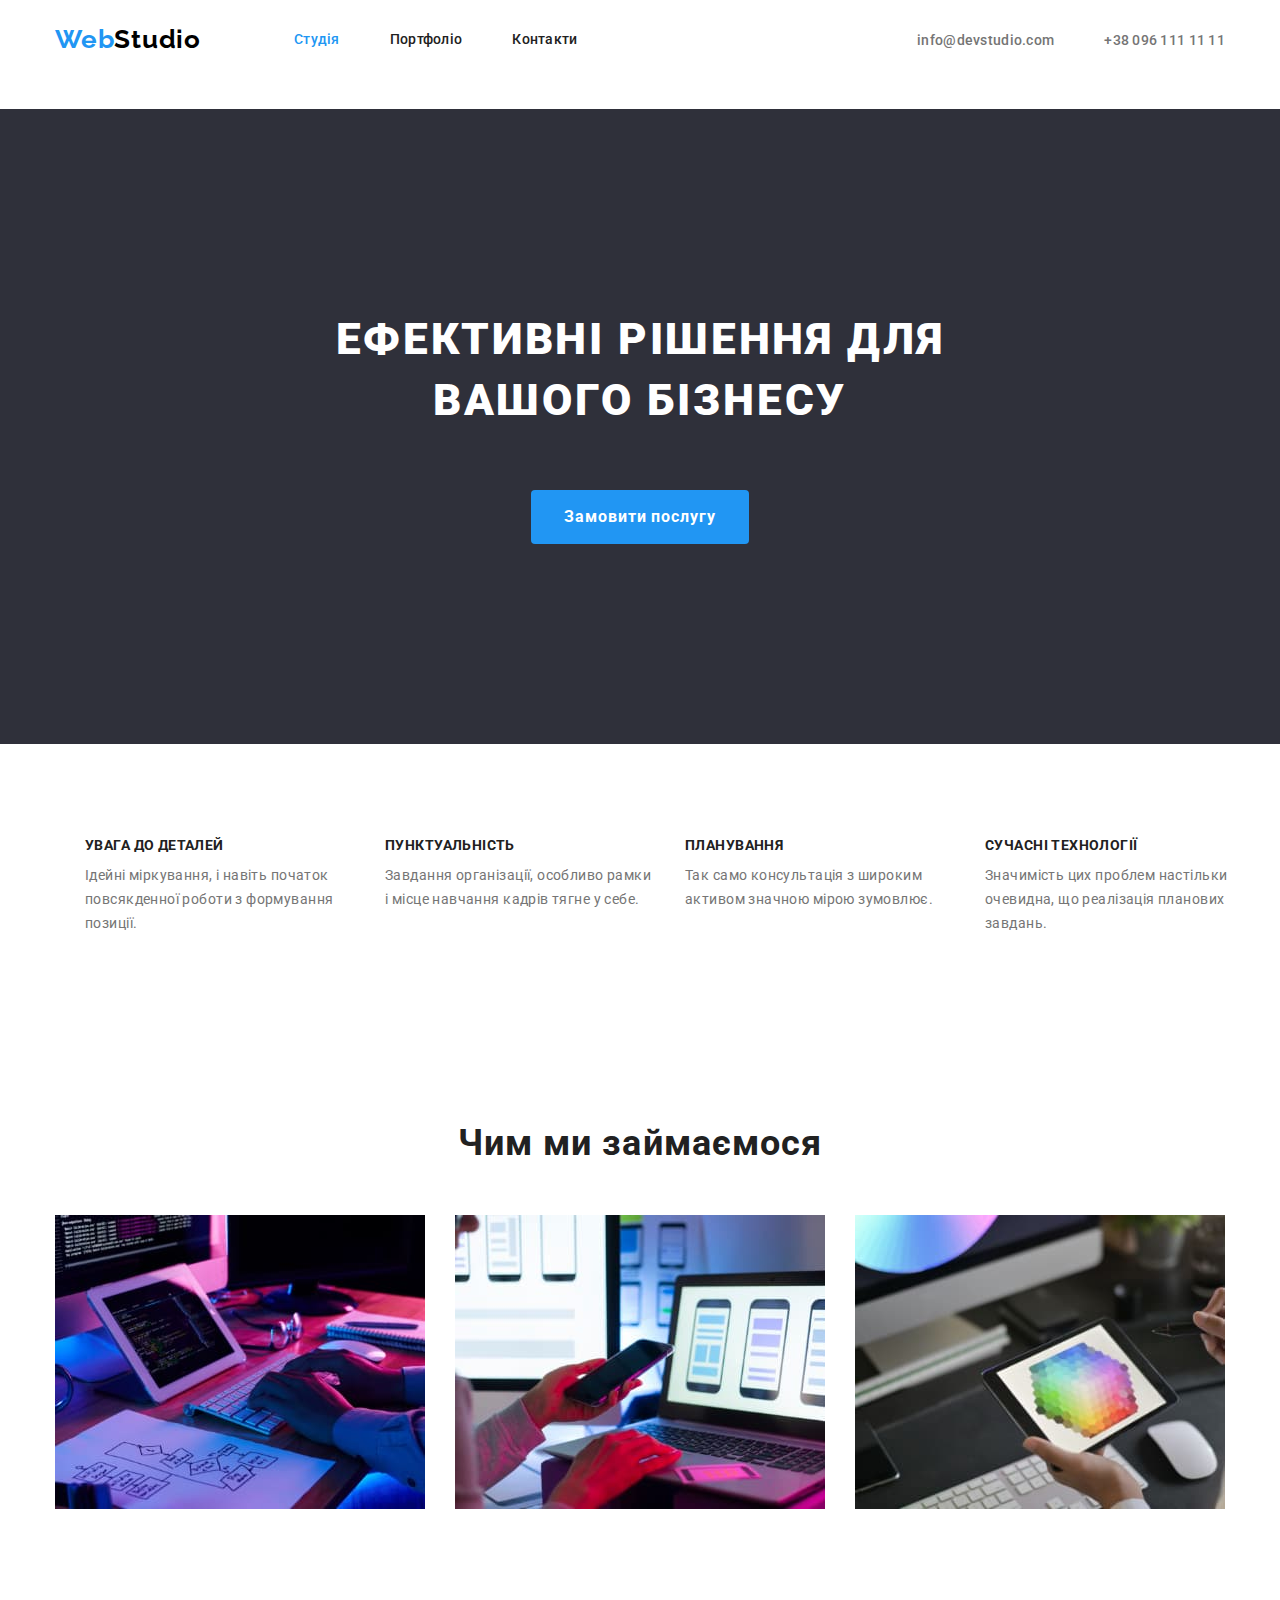
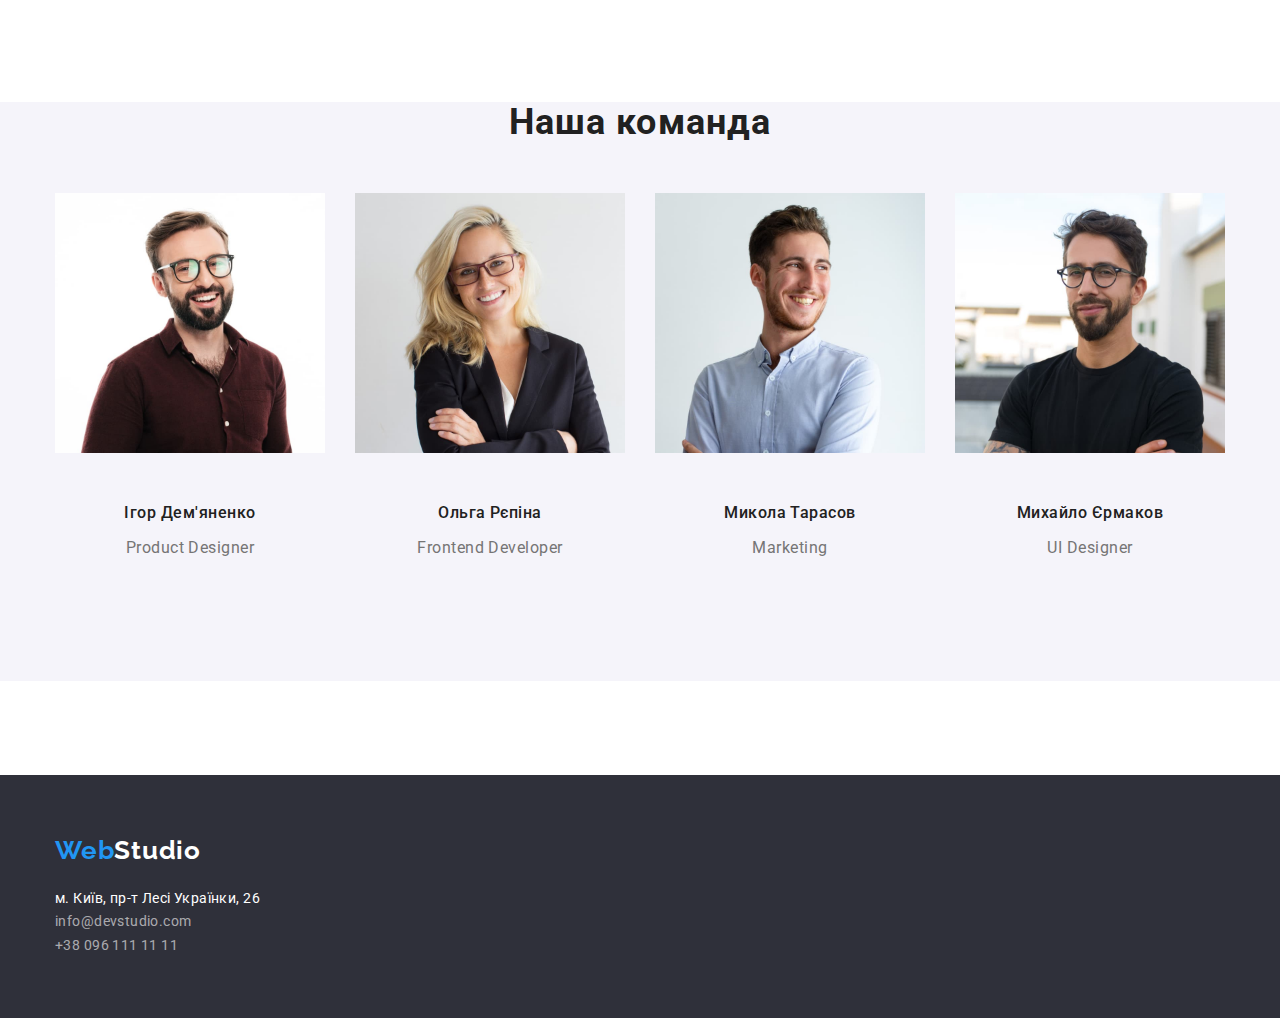
==== index.html @ a0c81444 "css3" ====
<!DOCTYPE html>
<html lang="uk">
  <head>
    <meta charset="UTF-8" />
    <meta http-equiv="X-UA-Compatible" content="IE=edge" />
    <meta name="viewport" content="width=device-width, initial-scale=1.0" />
    <title>WebStudio</title>
    <link rel="preconnect" href="https://fonts.googleapis.com">
    <link rel="preconnect" href="https://fonts.gstatic.com" crossorigin>
    <link href="https://fonts.googleapis.com/css2?family=Raleway:wght@700&family=Roboto:wght@400;500;700;900&display=swap"
      rel="stylesheet">
    <link rel="stylesheet" href="https://cdnjs.cloudflare.com/ajax/libs/modern-normalize/1.1.0/modern-normalize.min.css">
    <link rel="stylesheet" href="./css/styles.css">
  </head>
  <body>
    <header class="page-header">
      <div class="header-container container">
        <a href="./index.html" class="logo"><span class="accent">Web</span>Studio</a>
        <nav class="header-nav">
        <ul class="site-nav list">
          <li class="header-nav-item"><a href="./index.html" class="header-nav-link current">Студія</a></li>
          <li class="header-nav-item"><a href="./portfolio.html" class="header-nav-link">Портфоліо</a></li>
          <li class="header-nav-item"><a href="#" class="header-nav-link">Контакти</a></li>
        </ul>
        </nav>
        <ul class="auth-nav list">
        <li class="auth-item"><a href="mailto:info@devstudio.com" class="header-auth-link">info@devstudio.com</a></li>
        <li class="auth-item"><a href="tel:+380961111111" class="header-auth-link">+38 096 111 11 11</a></li>
        </ul>
      </div>
    </header>
    <main>
      <section class="hero">
        <div class="hero-container container ">
        <h1 class="hero-title">Ефективні рішення для вашого бізнесу</h1>
        <button class="button" type="button">Замовити послугу</button>
        </div>
      </section>
      <section class="aside section">
        <div class="aside-container container">
        <h2 class="visually-hidden">Особливості WebStudio</h2>
        <ul class="site-aside list">
          <li>
            <h3 class="subtitle-aside">УВАГА ДО ДЕТАЛЕЙ</h3>
            <p class="text-aside">
              Ідейні міркування, і навіть початок повсякденної роботи з
              формування позиції.
            </p>
          </li>
          <li>
            <h3 class="subtitle-aside">ПУНКТУАЛЬНІСТЬ</h3>
            <p class="text-aside">
              Завдання організації, особливо рамки і місце навчання кадрів тягне
              у себе.
            </p>
          </li>
          <li>
            <h3 class="subtitle-aside">ПЛАНУВАННЯ</h3>
            <p class="text-aside">
              Так само консультація з широким активом значною мірою зумовлює.
            </p>
          </li>
          <li>
            <h3 class="subtitle-aside">СУЧАСНІ ТЕХНОЛОГІЇ</h3>
            <p class="text-aside">
              Значимість цих проблем настільки очевидна, що реалізація планових
              завдань.
            </p>
          </li>
        </ul>
        </div>
      </section>
      <section class="job section">
        <div class="job-container container">
        <h2 class="title-job">Чим ми займаємося</h2>
        <ul class="site-job list">
          <li class="job-item">
            <img class="image-job"
              src="./images/mainkey.jpg"
              alt="людина яка пише код"
              width="370"
            />
          </li>
          <li class="job-item">
            <img class="image-job"
              src="./images/mainlaptop.jpg"
              alt="ноутбук з варіантами макетів"
              width="370"
            />
          </li>
          <li class="job-item">
            <img class="image-job"
              src="./images/maincolor.jpg"
              alt="вибір кольорів на планшеті"
              width="370"
            />
          </li>
        </ul>
        </div>
      </section>
      <section class="team section">
        <div class="team-container container">
        <h2 class="title-team">Наша команда</h2>
        <ul class="site-team list">
          <li class="team-item">
            <img class="image" src="./images/igor.jpg" alt="Ігор Дем'яненко" width="270" />
            
            <h3 class="subtitle-team">Ігор Дем'яненко</h3>
            <p class="text-team">Product Designer</p>
            
          </li>
          <li class="team-item">
            <img class="image" src="./images/olga.jpg" alt="Ольга Рєпіна" width="270" />
            <h3 class="subtitle-team">Ольга Рєпіна</h3>
            <p class="text-team">Frontend Developer</p>
          </li>
          <li class="team-item">
            <img class="image" src="./images/mykola.jpg" alt="Микола Тарасов" width="270" />
            <h3 class="subtitle-team">Микола Тарасов</h3>
            <p class="text-team">Marketing</p>
          </li>
          <li class="team-item">
            <img class="image"
              src="./images/mykhailo.jpg"
              alt="Михайло Єрмаков"
              width="270"
            />
            <h3 class="subtitle-team">Михайло Єрмаков</h3>
            <p class="text-team">UI Designer</p>
          </li>
        </ul>
        </div>
      </section>
    </main>
    <footer class="page-footer">
      <div class="footer-container container">
        <a href="./index.html" class="logo-second"><span class="accent">Web</span>Studio</a>
      </div>  
      <div class="address-container container">
        <address>
          <ul class="auth-nav-footer list">
            <li>
              <a class="google-page"
              href="https://goo.gl/maps/Zzo9jvhMkeHSHWEp7"
              target="_blank"
              rel="noopener noreferrer nofollow"
              >м. Київ, пр-т Лесі Українки, 26</a>
            </li>
            <li><a href="mailto:info@devstudio.com" class="footer-link">info@devstudio.com</a></li>
            <li><a href="tel:+380961111111" class="footer-link">+38 096 111 11 11</a></li>
          </ul>
        </address>
      </div>
    </footer>
  </body>
</html>
---- css/styles.css ----
:root {
    --main-color: #212121;
    --second-color: #757575;
    --background-color: #FFFFFF;
    --secondbackground-color: #2F303A;
    --accent-color: #2196F3;
    --background-color-current: #188CE8;
    --background-color-team: #F5F4FA;
    --second-font: 'Raleway', sans-serif;
    --black-color: #000000;
    --white-color: #FFFFFF;
    --mailtel-color: rgba(255, 255, 255, 0.6);
}
body {
    font-family: 'Roboto', sans-serif;
    color: var(--main-color);
    color: var(--background-color);
}
.logo {
        font-family: var(--second-font);
        font-weight: 700;
        font-size: 26px;
        line-height: 1.2;        
        letter-spacing: 0.03em;
        color: var(--black-color);
        text-decoration: none;
}

.accent {
    font-family: var(--second-font);
    font-weight: 700;
    font-size: 26px;
    line-height: 1.2;
    letter-spacing: 0.03em;
    color: var(--accent-color);
}
.list {
    list-style: none;
    padding: 0;
    margin: 0;
}
h1,h2,h3,h4,h5,h6,p {
    margin-bottom: 0;
}
.container {
    margin: 0 auto;
    /* margin-left: auto;
    margin-right: auto; */
    width: 1200px;
    padding-left: 15px;
    padding-right: 15px;
    outline-offset: -2px;
    /* outline: 2px solid red; */
}
.header-container {
    display: flex;
    align-items: center;
}
.page-header {
    display: flex;
    align-items: center;
}
.header-nav-link {
    font-weight: 500;
    font-size: 14px;
    line-height: 1.14;
    letter-spacing: 0.02em;
    color: var(--main-color);
    text-decoration: none;
    padding-top: 32px;
    padding-bottom: 32px;
    display: block;
}
.header-nav-link:hover,
.header-nav-link:focus {
    color: var(--accent-color);
}
.current {
    color: var(--accent-color);
}
.header-nav .list {
    display: flex;
}
.site-nav {
    margin-left: 93px;
}
.site-nav .header-nav-item {
    margin-right: 50px;
}
.site-nav .header-nav-item:last-child {
    margin-right: 0;
}
.auth-nav {
    display: flex;
    margin-left: auto;
    
}
.auth-nav .auth-item + .auth-item {
    margin-left: 50px;
}
.header-auth-link {
        font-weight: 500;
        font-size: 14px;
        line-height: 1.14;
        letter-spacing: 0.02em;
        color: var(--second-color);
        text-decoration: none;
        padding-top: 32px;
        padding-bottom: 32px;
        
}
.header-auth-link:hover,
.header-auth-link:focus {
    color: var(--accent-color);
}
.section {
    margin-top: 94px;
    margin-bottom: 94px;
}

/* section main */
/* hero */

.hero {
    background-color: var(--secondbackground-color);
    text-align: center;
}

.hero-title {
    margin-top: 200;
    margin-left: auto;
    margin-right: auto;
    margin-bottom: 30px;
    padding-top: 200px;
    font-weight: 900;
    font-size: 44px;
    line-height: 1.37;
    letter-spacing: 0.06em;
    text-transform: uppercase;
    color: var(--white-color);
    width: 696px;
    
}
.button {
    text-align: center;
    margin-top: 30px;
    margin-bottom: 200px;
    display: inline-block;
    min-width: 216px;
    border-radius: 4px;
    padding: 11px 32px;
    font-family: inherit;
    font-weight: 700;
    font-size: 16px;
    line-height: 1.88;
    letter-spacing: 0.06em;
    color: var(--white-color);
    background-color: var(--accent-color);
    cursor: pointer;
    border: 1px solid transparent;
    
}
.button:hover,
.button:focus {
    background-color: var(--background-color-current);
}
/* section aside */
.aside-container .site-aside {
    display: flex;
    text-align: start;
    margin-top: 94px;
    margin-left: 30px;
}

.visually-hidden {
    position: absolute;
    width: 1px;
    height: 1px;
    margin: -1px;
    border: 0;
    padding: 0;
    white-space: nowrap;
    clip-path: inset(100%);
    clip: rect(0 0 0 0);
    overflow: hidden;
}
.subtitle-aside {
    margin-bottom: 10px;
    font-weight: 700;
    font-size: 14px;
    line-height: 1.14;
    letter-spacing: 0.03em;
    text-transform: uppercase;
    color: var(--main-color);
    margin-top: 0;
   
}
.text-aside {
    font-size: 14px;
    line-height: 1.7;
    letter-spacing: 0.03em;
    color: var(--second-color);
    margin-top: 10px;
    margin-bottom: 94px;
    margin-right: 30px;
    width: 270px;
}

/* section job */
.job-container .site-job {
    display: flex;
    gap: 30px;
}
.job-item {
    flex-basis: calc((100% - 30px * 2) / 3);
}
.title-job {
    margin-bottom: 50px;
    font-weight: 700;
    font-size: 36px;
    line-height: 1.16;
    text-align: center;
    letter-spacing: 0.03em;
    color: var(--main-color);
}
.image-job {
    margin-bottom: 94px;
}
/* section-team */
.team-container .site-team {
    display: flex;
    gap: 30px;
}
.team-item {
    flex-basis: calc((100% - 30px * 3) / 4);
}
.team {
    background-color: var(--background-color-team);
}
.title-team {
    margin-top: 94px;
    margin-bottom: 50px;
    font-weight: 700;
    font-size: 36px;
    line-height: 1.16;
    text-align: center;
    letter-spacing: 0.03em;
    color: var(--main-color);
}
.image {
    margin-bottom: 30px;
}

.subtitle-team {
    margin-bottom: 10px;
    font-weight: 500;
    font-size: 16px;
    line-height: 1.18;
    text-align: center;
    letter-spacing: 0.03em;
    color: var(--main-color);
}
.text-team {
    margin-bottom: 124px;
    font-size: 16px;
    line-height: 1.18;
    text-align: center;
    letter-spacing: 0.03em;
    color: var(--second-color);
}
/* footer */
.footer-container {
    padding-top: 60px;
}
.logo-second {
    color: var(--white-color);
    font-family: var(--second-font);
    font-weight: 700;
    font-size: 26px;
    line-height: 1.2;
    letter-spacing: 0.03em;
    text-decoration: none;
}
.page-footer {
    background-color: var(--secondbackground-color);
}
.address-container {
    padding-top: 20px;
    margin-bottom: 9px;
    padding-bottom: 60px;
}
.google-page {
    font-size: 14px;
    line-height: 1.7;
    letter-spacing: 0.03em;
    color: var(--white-color);
    text-decoration: none;
    font-style: normal;
    margin-bottom: 9px;
   
    
}
.google-page:hover,
.google-page:focus {
    color: var(--accent-color);
}
.footer-link {
    font-size: 14px;
    line-height: 1.7;
    letter-spacing: 0.03em;
    color: var(--mailtel-color);
    text-decoration: none;
    font-style: normal;
    
}
.footer-link:hover,
.footer-link:focus {
    color: var(--accent-color);
}
/* PAGE PORTFOLIO */

.portfolio-nav {
    display: flex;
    margin-top: 94px; 
    justify-content: center;
    gap: 8px;
}
.portfolio-nav-item {
    display: block;
    /* margin: 0 auto; */
    

}
.portfolio-nav-link {
    font-family: inherit;
    font-weight: 500;
    font-size: 16px;
    line-height: 1.62;
    text-align: center;
    letter-spacing: 0.03em;
    color: var(--main-color);
    cursor: pointer;
    background-color: var(--background-color-team);
}
.portfolio-nav-link:hover,
.portfolio-nav-link:focus {
    color: var(--white-color);
}
.portfolio-nav-link:hover,
.portfolio-nav-link:focus {
    background-color: var(--accent-color);
}
.portfolio-image {
    display: flex;
    flex-wrap: wrap;
    margin-top: 34px;
    margin-bottom: 30px;
    gap: 30px;
}
.portfolio-title {
    font-weight: 700;
    font-size: 18px;
    line-height: 2;
    letter-spacing: 0.06em;
    color: var(--main-color);
    padding-top: 20px;
}
.portfolio-text {
    font-size: 16px;
    line-height: 1.87;
    letter-spacing: 0.03em;
    color: var(--second-color);
}
.portfolio-link {
    text-decoration: none;
}


/*  колір основного тексту #212121 

/*  вторинний колір тексту #757575

/* білий колір #FFFFFF

/* акцент #2196F3

/* вторинний колір фону #2F303A */
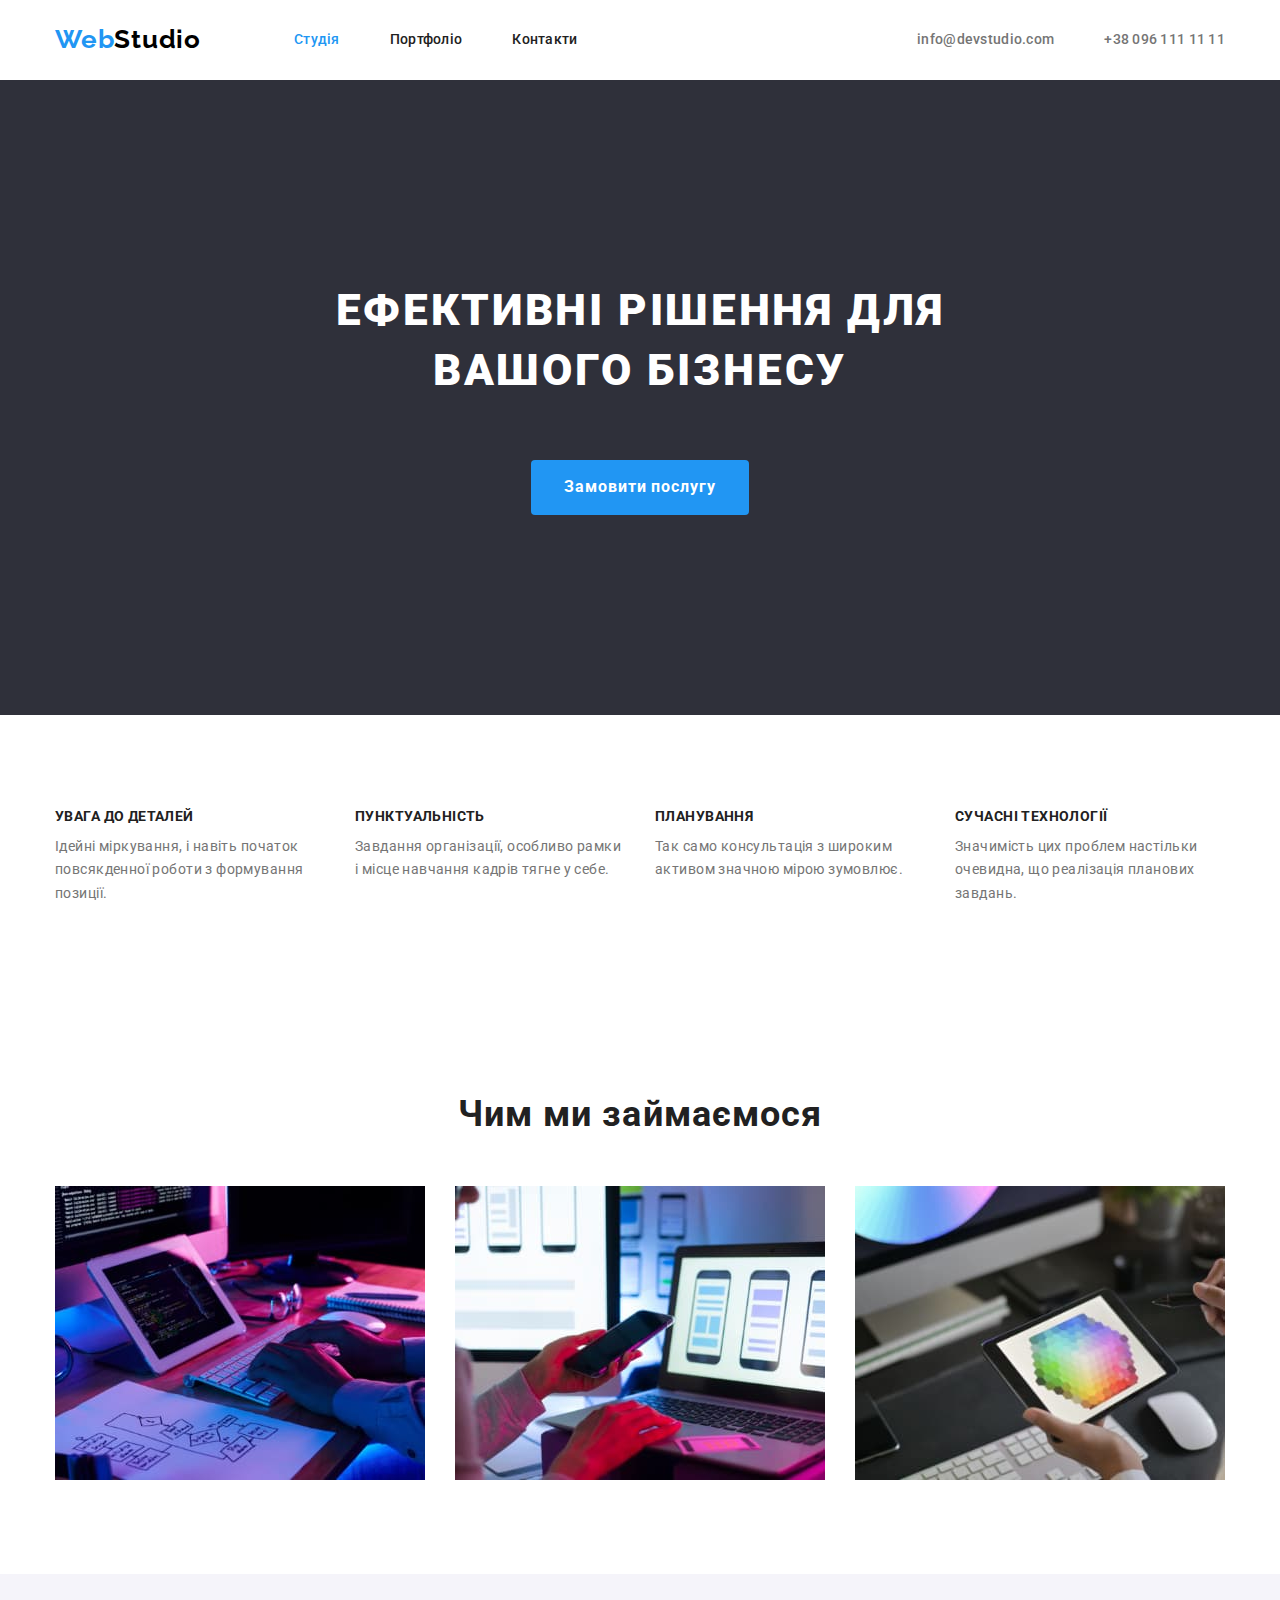
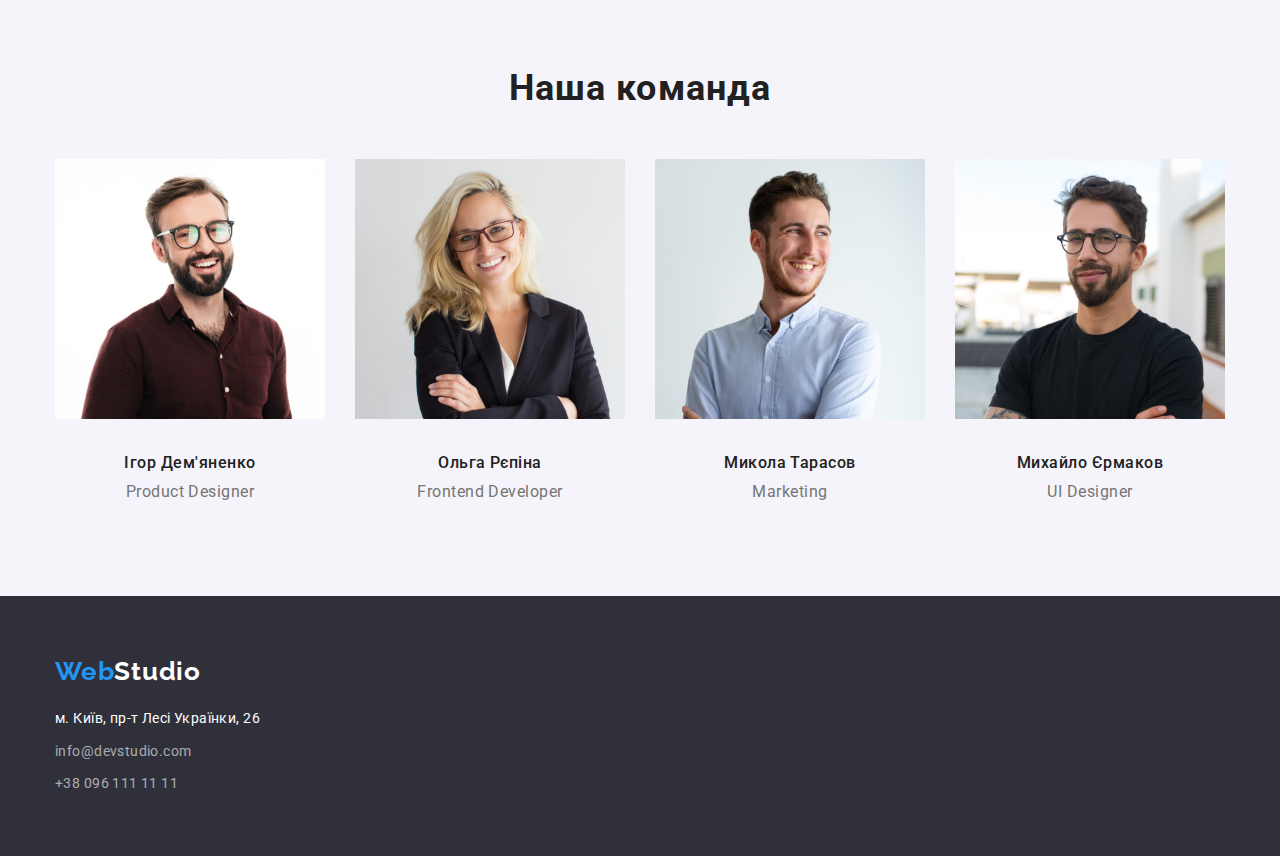
==== commit e4c619b0: "css 3 hw" ====
--- a/index.html
+++ b/index.html
@@ -40,27 +40,27 @@
         <div class="aside-container container">
         <h2 class="visually-hidden">Особливості WebStudio</h2>
         <ul class="site-aside list">
-          <li>
+          <li class="aside-four">
             <h3 class="subtitle-aside">УВАГА ДО ДЕТАЛЕЙ</h3>
             <p class="text-aside">
               Ідейні міркування, і навіть початок повсякденної роботи з
               формування позиції.
             </p>
           </li>
-          <li>
+          <li class="aside-four">
             <h3 class="subtitle-aside">ПУНКТУАЛЬНІСТЬ</h3>
             <p class="text-aside">
               Завдання організації, особливо рамки і місце навчання кадрів тягне
               у себе.
             </p>
           </li>
-          <li>
+          <li class="aside-four">
             <h3 class="subtitle-aside">ПЛАНУВАННЯ</h3>
             <p class="text-aside">
               Так само консультація з широким активом значною мірою зумовлює.
             </p>
           </li>
-          <li>
+          <li class="aside-four">
             <h3 class="subtitle-aside">СУЧАСНІ ТЕХНОЛОГІЇ</h3>
             <p class="text-aside">
               Значимість цих проблем настільки очевидна, що реалізація планових
@@ -132,22 +132,20 @@
         </div>
       </section>
     </main>
-    <footer class="page-footer">
-      <div class="footer-container container">
+    <footer class="page-footer section">
+      <div class="footer-container container"> 
         <a href="./index.html" class="logo-second"><span class="accent">Web</span>Studio</a>
-      </div>  
-      <div class="address-container container">
         <address>
           <ul class="auth-nav-footer list">
-            <li>
+            <li class="footer-nav">
               <a class="google-page"
               href="https://goo.gl/maps/Zzo9jvhMkeHSHWEp7"
               target="_blank"
               rel="noopener noreferrer nofollow"
               >м. Київ, пр-т Лесі Українки, 26</a>
             </li>
-            <li><a href="mailto:info@devstudio.com" class="footer-link">info@devstudio.com</a></li>
-            <li><a href="tel:+380961111111" class="footer-link">+38 096 111 11 11</a></li>
+            <li class="footer-nav"><a href="mailto:info@devstudio.com" class="footer-link">info@devstudio.com</a></li>
+            <li class="footer-nav"><a href="tel:+380961111111" class="footer-link">+38 096 111 11 11</a></li>
           </ul>
         </address>
       </div>
--- a/css/styles.css
+++ b/css/styles.css
@@ -41,6 +41,7 @@
 }
 h1,h2,h3,h4,h5,h6,p {
     margin-bottom: 0;
+    margin-top: 0;
 }
 .container {
     margin: 0 auto;
@@ -81,7 +82,7 @@
 .header-nav .list {
     display: flex;
 }
-.site-nav {
+.header-nav {
     margin-left: 93px;
 }
 .site-nav .header-nav-item {
@@ -99,23 +100,23 @@
     margin-left: 50px;
 }
 .header-auth-link {
-        font-weight: 500;
-        font-size: 14px;
-        line-height: 1.14;
-        letter-spacing: 0.02em;
-        color: var(--second-color);
-        text-decoration: none;
-        padding-top: 32px;
-        padding-bottom: 32px;
-        
+    display: inline-block;
+    font-weight: 500;
+    font-size: 14px;
+    line-height: 1.14;
+    letter-spacing: 0.02em;
+    color: var(--second-color);
+    text-decoration: none;
+    padding-top: 32px;
+    padding-bottom: 32px;    
 }
 .header-auth-link:hover,
 .header-auth-link:focus {
     color: var(--accent-color);
 }
 .section {
-    margin-top: 94px;
-    margin-bottom: 94px;
+    padding-top: 94px;
+    padding-bottom: 94px;
 }
 
 /* section main */
@@ -124,14 +125,14 @@
 .hero {
     background-color: var(--secondbackground-color);
     text-align: center;
+    padding-top: 200px;
+    padding-bottom: 200px;
 }
 
 .hero-title {
-    margin-top: 200;
     margin-left: auto;
     margin-right: auto;
     margin-bottom: 30px;
-    padding-top: 200px;
     font-weight: 900;
     font-size: 44px;
     line-height: 1.37;
@@ -144,7 +145,6 @@
 .button {
     text-align: center;
     margin-top: 30px;
-    margin-bottom: 200px;
     display: inline-block;
     min-width: 216px;
     border-radius: 4px;
@@ -168,8 +168,7 @@
 .aside-container .site-aside {
     display: flex;
     text-align: start;
-    margin-top: 94px;
-    margin-left: 30px;
+    gap: 30px;
 }
 
 .visually-hidden {
@@ -184,6 +183,9 @@
     clip: rect(0 0 0 0);
     overflow: hidden;
 }
+.aside-four {
+    flex-basis: 1200px;
+}
 .subtitle-aside {
     margin-bottom: 10px;
     font-weight: 700;
@@ -201,12 +203,10 @@
     letter-spacing: 0.03em;
     color: var(--second-color);
     margin-top: 10px;
-    margin-bottom: 94px;
-    margin-right: 30px;
-    width: 270px;
 }
 
 /* section job */
+
 .job-container .site-job {
     display: flex;
     gap: 30px;
@@ -224,8 +224,10 @@
     color: var(--main-color);
 }
 .image-job {
-    margin-bottom: 94px;
-}
+    display: block;
+    max-width: 100%;
+}
+
 /* section-team */
 .team-container .site-team {
     display: flex;
@@ -238,7 +240,6 @@
     background-color: var(--background-color-team);
 }
 .title-team {
-    margin-top: 94px;
     margin-bottom: 50px;
     font-weight: 700;
     font-size: 36px;
@@ -261,7 +262,6 @@
     color: var(--main-color);
 }
 .text-team {
-    margin-bottom: 124px;
     font-size: 16px;
     line-height: 1.18;
     text-align: center;
@@ -269,25 +269,36 @@
     color: var(--second-color);
 }
 /* footer */
-.footer-container {
-    padding-top: 60px;
-}
-.logo-second {
-    color: var(--white-color);
-    font-family: var(--second-font);
-    font-weight: 700;
-    font-size: 26px;
-    line-height: 1.2;
-    letter-spacing: 0.03em;
-    text-decoration: none;
-}
-.page-footer {
-    background-color: var(--secondbackground-color);
-}
-.address-container {
+/* .footer-container {
     padding-top: 20px;
     margin-bottom: 9px;
     padding-bottom: 60px;
+} */
+.page-footer {
+    padding-top: 60px;
+    padding-bottom: 60px;
+}
+.logo-second {
+    margin-bottom: 20px;
+    color: var(--white-color);
+    font-family: var(--second-font);
+    font-weight: 700;
+    font-size: 26px;
+    line-height: 1.2;
+    letter-spacing: 0.03em;
+    text-decoration: none;
+}
+.page-footer {
+    background-color: var(--secondbackground-color);
+}
+.auth-nav-footer {
+    margin-top: 20px;
+}
+.footer-nav {
+    margin-bottom: 9px;
+}
+.footer-nav:last-child {
+    margin-bottom: 0;
 }
 .google-page {
     font-size: 14px;
@@ -318,18 +329,19 @@
     color: var(--accent-color);
 }
 /* PAGE PORTFOLIO */
-
+.page-header .border {
+    border-bottom: 1px solid;
+}
 .portfolio-nav {
-    display: flex;
-    margin-top: 94px; 
+    display: flex; 
     justify-content: center;
     gap: 8px;
+    padding-top: 94px;
+    padding-bottom: 50px;
 }
 .portfolio-nav-item {
     display: block;
     /* margin: 0 auto; */
-    
-
 }
 .portfolio-nav-link {
     font-family: inherit;
@@ -341,6 +353,7 @@
     color: var(--main-color);
     cursor: pointer;
     background-color: var(--background-color-team);
+    border: none; 
 }
 .portfolio-nav-link:hover,
 .portfolio-nav-link:focus {
@@ -357,6 +370,15 @@
     margin-bottom: 30px;
     gap: 30px;
 }
+.portfolio-container-border {
+    padding-top: 20px;
+    padding-right: 24px;
+    padding-bottom: 20px;
+    padding-left: 24px;
+    border: 1px solid;
+    border-top: 0;
+    
+}
 .portfolio-title {
     font-weight: 700;
     font-size: 18px;
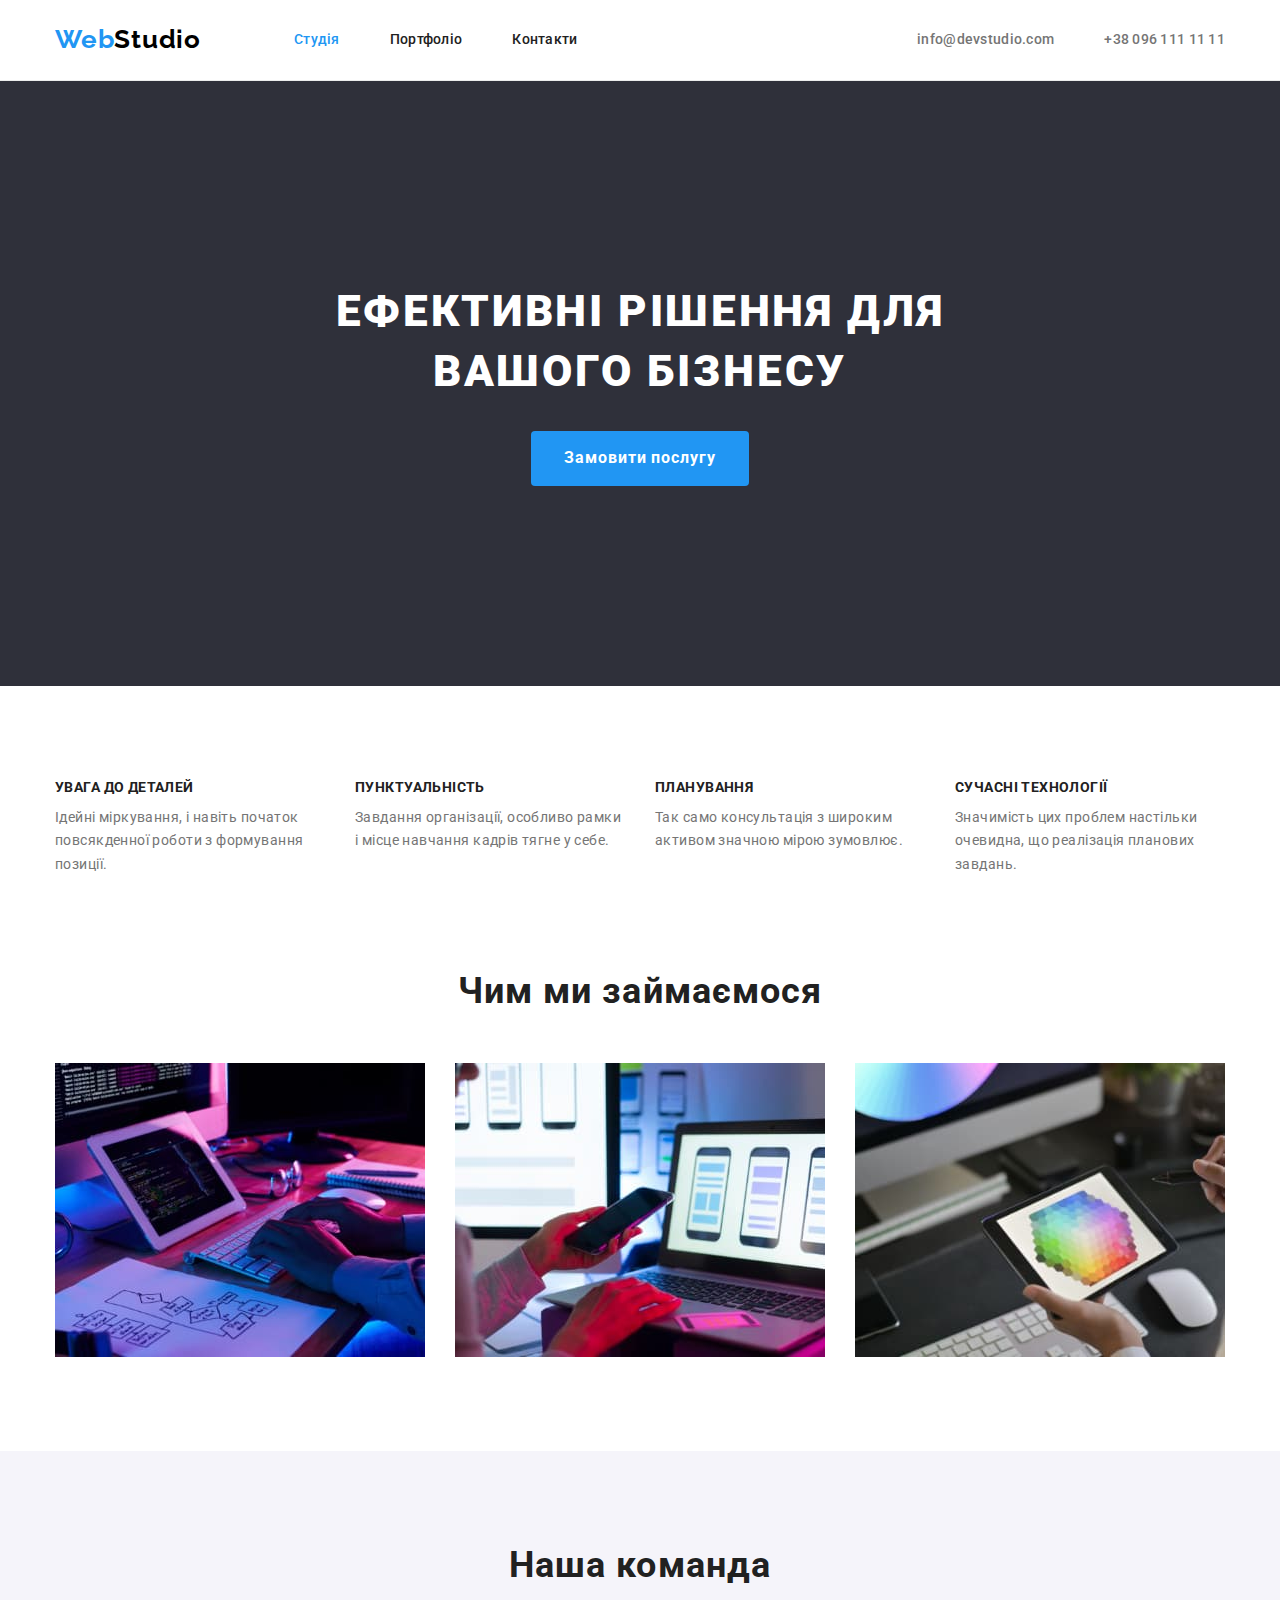
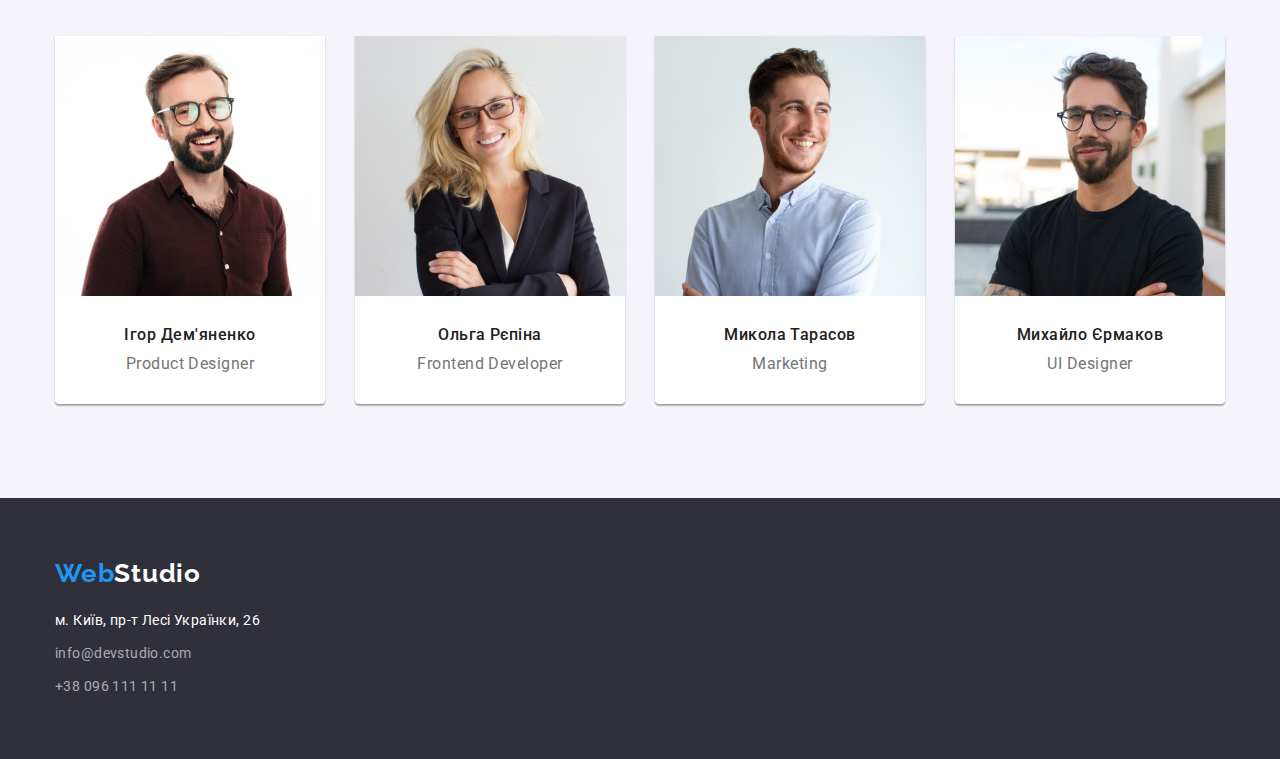
==== commit 5d19fd58: "css hw3 next" ====
--- a/index.html
+++ b/index.html
@@ -104,29 +104,34 @@
         <ul class="site-team list">
           <li class="team-item">
             <img class="image" src="./images/igor.jpg" alt="Ігор Дем'яненко" width="270" />
-            
+            <div class="team-name">
             <h3 class="subtitle-team">Ігор Дем'яненко</h3>
             <p class="text-team">Product Designer</p>
-            
+            </div>
           </li>
           <li class="team-item">
             <img class="image" src="./images/olga.jpg" alt="Ольга Рєпіна" width="270" />
+            <div class="team-name">
             <h3 class="subtitle-team">Ольга Рєпіна</h3>
             <p class="text-team">Frontend Developer</p>
+            </div>
           </li>
           <li class="team-item">
             <img class="image" src="./images/mykola.jpg" alt="Микола Тарасов" width="270" />
+            <div class="team-name">
             <h3 class="subtitle-team">Микола Тарасов</h3>
             <p class="text-team">Marketing</p>
+            </div>
           </li>
           <li class="team-item">
             <img class="image"
               src="./images/mykhailo.jpg"
               alt="Михайло Єрмаков"
-              width="270"
-            />
+              width="270"/>
+            <div class="team-name">
             <h3 class="subtitle-team">Михайло Єрмаков</h3>
             <p class="text-team">UI Designer</p>
+            </div>
           </li>
         </ul>
         </div>
@@ -135,7 +140,7 @@
     <footer class="page-footer section">
       <div class="footer-container container"> 
         <a href="./index.html" class="logo-second"><span class="accent">Web</span>Studio</a>
-        <address>
+        <address class="footer-address">
           <ul class="auth-nav-footer list">
             <li class="footer-nav">
               <a class="google-page"
--- a/css/styles.css
+++ b/css/styles.css
@@ -60,6 +60,7 @@
 .page-header {
     display: flex;
     align-items: center;
+    border-bottom: 1px solid #ECECEC;
 }
 .header-nav-link {
     font-weight: 500;
@@ -144,7 +145,7 @@
 }
 .button {
     text-align: center;
-    margin-top: 30px;
+
     display: inline-block;
     min-width: 216px;
     border-radius: 4px;
@@ -157,8 +158,7 @@
     color: var(--white-color);
     background-color: var(--accent-color);
     cursor: pointer;
-    border: 1px solid transparent;
-    
+    border: 1px solid transparent; 
 }
 .button:hover,
 .button:focus {
@@ -184,7 +184,7 @@
     overflow: hidden;
 }
 .aside-four {
-    flex-basis: 1200px;
+    flex-basis: calc((100% - 30px * 3) / 4);
 }
 .subtitle-aside {
     margin-bottom: 10px;
@@ -206,6 +206,9 @@
 }
 
 /* section job */
+.job {
+    padding-top: 0;
+}
 
 .job-container .site-job {
     display: flex;
@@ -235,6 +238,9 @@
 }
 .team-item {
     flex-basis: calc((100% - 30px * 3) / 4);
+    background-color: var(--background-color);
+    box-shadow: 0px 1px 3px rgba(0, 0, 0, 0.12), 0px 1px 1px rgba(0, 0, 0, 0.14), 0px 2px 1px rgba(0, 0, 0, 0.2);
+    border-radius: 0px 0px 4px 4px;
 }
 .team {
     background-color: var(--background-color-team);
@@ -248,8 +254,9 @@
     letter-spacing: 0.03em;
     color: var(--main-color);
 }
-.image {
-    margin-bottom: 30px;
+.team-name {
+    padding-top: 30px;
+    padding-bottom: 30px;
 }
 
 .subtitle-team {
@@ -291,7 +298,7 @@
 .page-footer {
     background-color: var(--secondbackground-color);
 }
-.auth-nav-footer {
+.footer-address {
     margin-top: 20px;
 }
 .footer-nav {
@@ -307,9 +314,7 @@
     color: var(--white-color);
     text-decoration: none;
     font-style: normal;
-    margin-bottom: 9px;
-   
-    
+    margin-bottom: 9px;   
 }
 .google-page:hover,
 .google-page:focus {
@@ -336,14 +341,16 @@
     display: flex; 
     justify-content: center;
     gap: 8px;
-    padding-top: 94px;
-    padding-bottom: 50px;
 }
 .portfolio-nav-item {
     display: block;
     /* margin: 0 auto; */
 }
 .portfolio-nav-link {
+    padding-top: 6px;
+    padding-right: 25px;
+    padding-bottom: 6px;
+    padding-left: 25px;
     font-family: inherit;
     font-weight: 500;
     font-size: 16px;
@@ -366,8 +373,7 @@
 .portfolio-image {
     display: flex;
     flex-wrap: wrap;
-    margin-top: 34px;
-    margin-bottom: 30px;
+    margin-top: 50px;
     gap: 30px;
 }
 .portfolio-container-border {
@@ -375,9 +381,9 @@
     padding-right: 24px;
     padding-bottom: 20px;
     padding-left: 24px;
-    border: 1px solid;
-    border-top: 0;
-    
+    border-right: 1px solid #EEEEEE;
+    border-bottom: 1px solid #EEEEEE;
+    border-right: 1px solid #EEEEEE;
 }
 .portfolio-title {
     font-weight: 700;
@@ -385,7 +391,7 @@
     line-height: 2;
     letter-spacing: 0.06em;
     color: var(--main-color);
-    padding-top: 20px;
+    margin-bottom: 4px;
 }
 .portfolio-text {
     font-size: 16px;
@@ -396,6 +402,12 @@
 .portfolio-link {
     text-decoration: none;
 }
+.image { 
+    display: block;
+    border-color: var(--background-color); 
+    max-width: 100%;
+}
+
 
 
 /*  колір основного тексту #212121 
